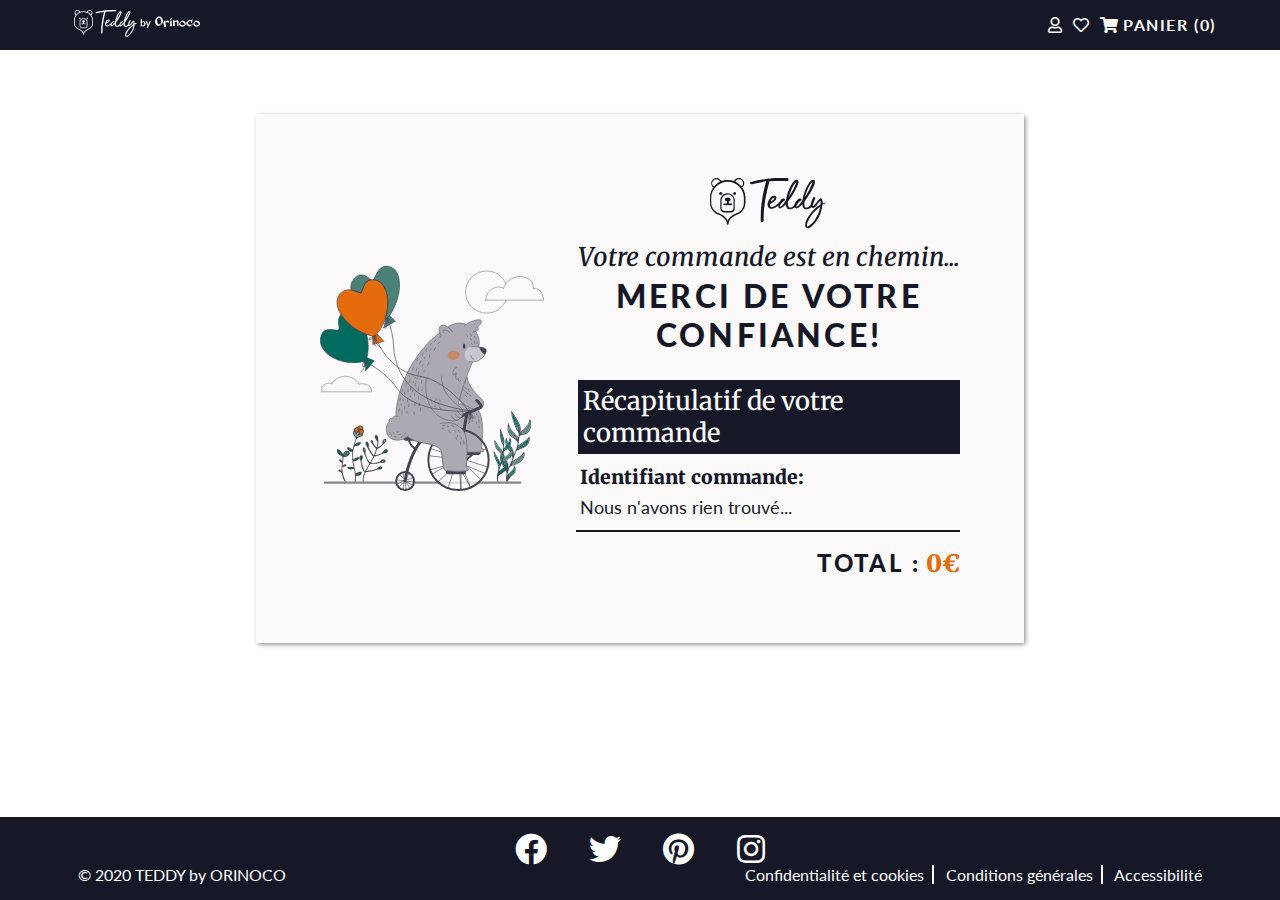
==== frontend/confirmation.html @ 415ccd25 "formulaire et page confirmation créé" ====
﻿<!doctype html>
<html lang="fr">
<head>
    <meta charset="utf-8">
    <title>Teddy by Orinoco,votre nouveau meilleur ami !</title>
    <link rel="stylesheet" href="header_footer.css">
    <link rel="stylesheet" href="style_confirmation.css">
    <link rel="icon" type="image/svg" href="img/icon.svg" />
    <link href="fontawesome-free-5.12.1-web/css/all.min.css" rel="stylesheet">
    <link href="https://fonts.googleapis.com/css2?family=Lato:wght@300;400;700;900&family=Merriweather:ital,wght@0,300;0,900;1,700&display=swap" rel="stylesheet">
</head>
<body>
    <header>
        <nav>
            <a href="Index.html"><img src="img/logo.svg" alt="logo Teddy by Orinoco" id="logo" /></a>
            <ul>
                <li><a href="panier.html"><i class="far fa-user"></i></a></li>
                <li><a href="panier.html"><i class="far fa-heart"></i></a></li>
                <li id="panier"><a href="panier.html"><i class="fas fa-shopping-cart"></i>Panier<span id="nombre_panier"></span></a></li>
            </ul>
        </nav>
    </header>
    <main>
        <article id="page_confirmation">
            <img src="img/ours_1.svg" alt="illustration ours">
            <section id="confirmation">
                <img src="img/logo_noir.svg" alt="logo Teddy en noir" />
                <h1>Votre commande est en chemin...</h1>
                <h2>Merci de votre confiance!</h2>
                <div id="recapitulatif">
                    <h3>Récapitulatif de votre commande </h3>
                    <div id="identifiant">
                        <h4>Identifiant commande:</h4>
                        <p></p>
                    </div>
                </div>
                <div id="total">
                    <p>Total :<span></span></p>
                </div>
            </section>
        </article>
    </main>
    <footer>
        <div id="reseaux_sociaux">
            <a href="lien_facebook"><i class="fab fa-facebook" aria-label="facebook"></i></a>
            <a href="lien_twitter"><i class="fab fa-twitter" aria-label="twitter"></i></a>
            <a href="lien_pinterest"><i class="fab fa-pinterest" aria-label="pinterest"></i></a>
            <a href="lien_instagram"><i class="fab fa-instagram" aria-label="instagram"></i></a>
        </div>
        <div id="conditions">
            <p>© 2020 TEDDY by ORINOCO</p>
            <div id="condition_liens">
                <a href="page_confidentialites.html">Confidentialité et cookies</a>
                <a href="page_conditions.html">Conditions générales</a>
                <a href="page_accessibilite.html">Accessibilité</a>
            </div>
        </div>
    </footer>
</body>
<script src="confirmation.js"></script>
</html>
---- frontend/header_footer.css ----
* {
    margin: 0;
    padding: 0;
    box-sizing: border-box;
}

html, body {
    height: 100%;
}

body {
    display: flex;
    flex-direction: column;
}

main {
    flex: 1 0 auto;
}

/*
    +--------+
    | HEADER |
    +--------+
*/

header {
    background-color: #161827;
    padding: 0.6em 0em 0.6em 0em;
    display: flex;
    justify-content: center;
    font-family: Lato, sans-serif;
}


nav {
    width: 90%;
    display: flex;
    flex-direction: row;
    justify-content: space-between;
}

nav i {
    color: #fbf9f9;
}

a {
    width: 11%;
 }

nav ul {
    display: flex;
    flex-direction: row;
    align-items: center;
    list-style: none;

}

nav a {
    margin-left: 0.6em;
    text-decoration: none;
    font-size: 1em;
    font-weight: bolder;
    text-transform: uppercase;
    letter-spacing: 0.1em;
    color: #fbf9f9;
    position: relative;
}

nav span {
    color: #fbf9f9;
}

nav li:last-of-type i {
    margin-right: 0.2em;
}


/*
    +--------------------------+
    | animation_soulignage_nav |
    +--------------------------+
*/

ul a::after {
    content: "";
    position: absolute;
    bottom: -0.5em;
    left: 0;
    width: 100%;
    border-bottom: 2px solid #fbf9f9;
    opacity: 0;
    transform: scaleX(0);
    transition: transform 400ms 200ms;
}

/*Je fais apparaitre la ligne*/
ul a:hover::after {
    opacity: 1;
    transform: scaleX(1);
}

nav li {
    transform: scale(1);
    transition: transform 300ms ease-in;
}

    nav li:hover {
        transform: scale(1.05);
    }



/*
    +--------+
    | FOOTER |
    +--------+
*/


footer {
    background-color: #161827;
    display: flex;
    flex-direction: column;
    align-items: center;
    padding: 1em;
    font-family: Lato, sans-serif;
}

#reseaux_sociaux {
    width: 20%;
    display: flex;
    flex-direction: row;
    justify-content: space-between;
}

    #reseaux_sociaux i {
        color: white;
        font-size: 2em;
    }

#conditions {
    width: 90%;
    display: flex;
    flex-direction: row;
    justify-content: space-between;
}


#conditions p, a {
    text-align: left;
    color: white;
    list-style: none;
    text-decoration: none;
}

#conditions a:first-of-type, #conditions a:nth-of-type(2) {
    padding-right: 0.5em;
    border-right: 2px solid white;
    margin-right: 0.5em;
}
---- frontend/style_confirmation.css ----
* {
    margin: 0;
    padding: 0;
    box-sizing: border-box;
    color: #161827;
}

main {
    display: flex;
    flex-direction: column;
    align-items: center;
}

h1 {
    width: 100%;
    color: #161827;
    font-family: "Merriweather", sans-serif;
    font-weight: 500;
    font-style: italic;
    font-size: 1.6em;
    text-align: center;
    border-left: 2px solid #fbf9f9;
    margin-bottom: 0.1em;
}

h2 {
    width: 100%;
    color: #161827;
    font-family: Lato, sans-serif;
    font-weight: 900;
    font-size: 2em;
    text-transform: uppercase;
    text-align: center;
    letter-spacing: 0.1em;
    border-left: 2px solid #fbf9f9;
    margin-bottom: 0.8em;
}

h3 {
    color: #fbf9f9;
    background-color: #161827;
    font-family: "Merriweather", sans-serif;
    font-weight: 500;
    font-size: 1.6em;
    border-left: 2px solid #fbf9f9;
    padding: 0.2em;
    margin-bottom:0.3em;
}

h4 {
    font-family: "Merriweather", sans-serif;
    font-weight: 900;
    font-size: 1.2em;
    padding: 0.2em;
}

#page_confirmation {
    width: 60%;
    display: flex;
    flex-direction: row;
    justify-content: space-between;
    background-color: #fbf9f9;
    margin: 2em;
    margin: 4em;
    padding: 4em;
    box-shadow: 0.1em 0.1em 0.3em grey;
}

#page_confirmation img {
    width: 35%;
}

section {
    width: 60%;
    display: flex;
    flex-direction: column;
    justify-content: space-between;
    align-items: center;
}

#page_confirmation section img {
    width: 30%;
    margin-bottom: 0.8em;
}

#recapitulatif {
    width: 100%;
    border-bottom: solid 2px #161827;
    margin-bottom: 1em;
}

#identifiant {
    width: 100%;
}

#identifiant p {
    width: 100%;
    font-family: "Lato", sans-serif;
    font-size: 1.1em;
    padding: 0.2em;
    margin-bottom:0.5em;
}

#total  {
    width: 100%;
}

#total p {
    font-size: 1.5em;
    font-family: "Lato", sans-serif;
    font-weight: 900;
    text-transform: uppercase;
    text-align: right;
    letter-spacing: 0.1em;
}

#total span {
    font-family: "Merriweather", sans-serif;
    font-weight: 900;
    text-transform: uppercase;
    text-align: right;
    letter-spacing: 0em;
}

.erreur {
    color: #e46c0d;
}
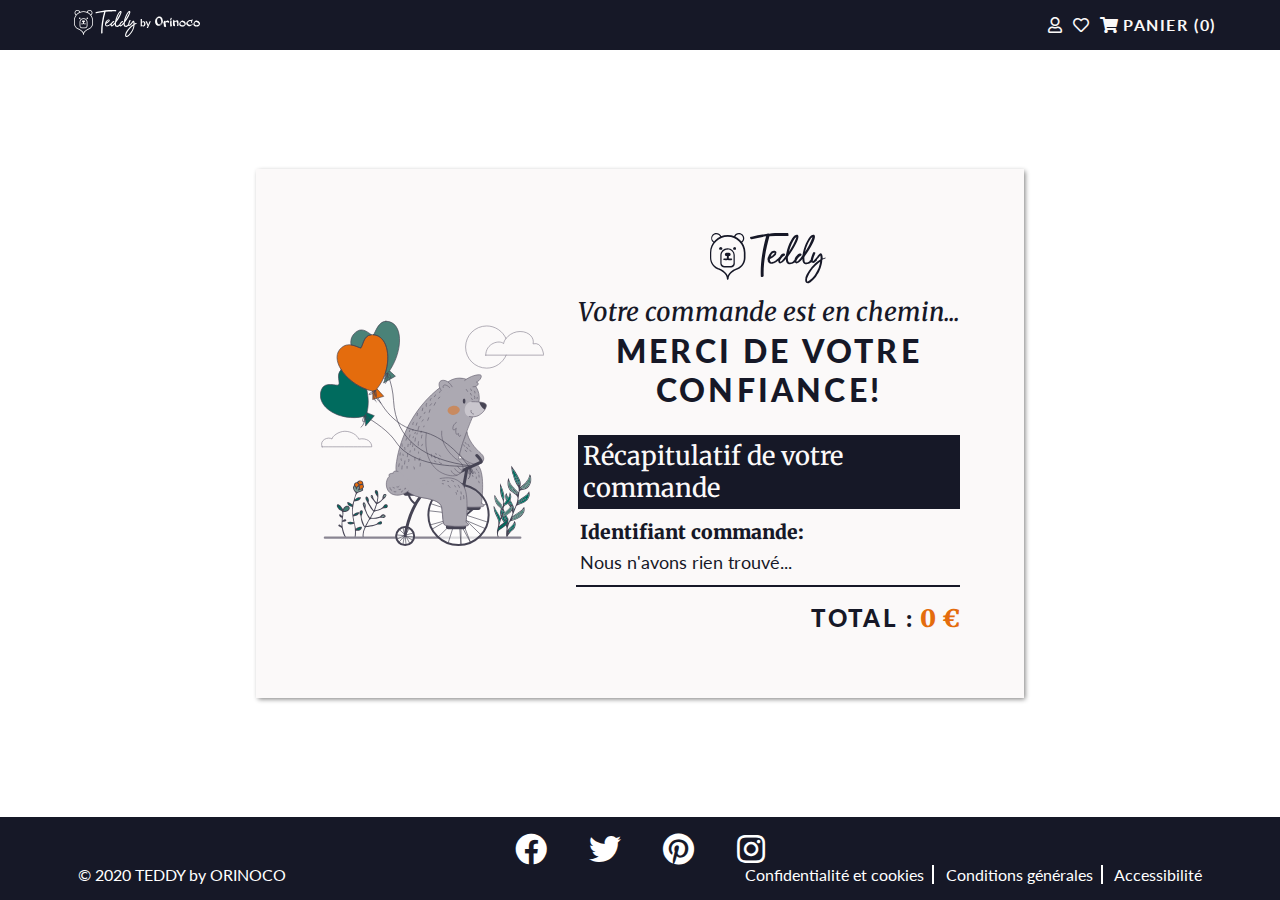
==== commit c70e2488: "ajout commentaires CSS" ====
--- a/frontend/confirmation.html
+++ b/frontend/confirmation.html
@@ -57,5 +57,6 @@
         </div>
     </footer>
 </body>
+</html>
+<script src="header.js"></script>
 <script src="confirmation.js"></script>
-</html>--- a/frontend/header_footer.css
+++ b/frontend/header_footer.css
@@ -1,3 +1,9 @@
+/*
+    +---------+
+    | GENERAL |
+    +---------+
+*/
+
 * {
     margin: 0;
     padding: 0;
@@ -30,7 +36,6 @@
     justify-content: center;
     font-family: Lato, sans-serif;
 }
-
 
 nav {
     width: 90%;
@@ -74,7 +79,6 @@
     margin-right: 0.2em;
 }
 
-
 /*
     +--------------------------+
     | animation_soulignage_nav |
@@ -94,6 +98,7 @@
 }
 
 /*Je fais apparaitre la ligne*/
+
 ul a:hover::after {
     opacity: 1;
     transform: scaleX(1);
@@ -104,18 +109,15 @@
     transition: transform 300ms ease-in;
 }
 
-    nav li:hover {
-        transform: scale(1.05);
-    }
-
-
+nav li:hover {
+    transform: scale(1.05);
+}
 
 /*
     +--------+
     | FOOTER |
     +--------+
 */
-
 
 footer {
     background-color: #161827;
@@ -133,10 +135,10 @@
     justify-content: space-between;
 }
 
-    #reseaux_sociaux i {
-        color: white;
-        font-size: 2em;
-    }
+#reseaux_sociaux i {
+    color: white;
+    font-size: 2em;
+}
 
 #conditions {
     width: 90%;
@@ -144,7 +146,6 @@
     flex-direction: row;
     justify-content: space-between;
 }
-
 
 #conditions p, a {
     text-align: left;
--- a/frontend/style_confirmation.css
+++ b/frontend/style_confirmation.css
@@ -1,3 +1,9 @@
+/*
+    +---------+
+    | G�n�ral |
+    +---------+
+*/
+
 * {
     margin: 0;
     padding: 0;
@@ -53,6 +59,18 @@
     font-size: 1.2em;
     padding: 0.2em;
 }
+
+main {
+    display: flex;
+    justify-content: center;
+    align-items: center;
+}
+
+/*
+    +-----------------+
+    | contenu message |
+    +-----------------+
+*/
 
 #page_confirmation {
     width: 60%;
@@ -122,6 +140,8 @@
     letter-spacing: 0em;
 }
 
+/*si pas de formulaire valid� prix en orange*/
+
 .erreur {
     color: #e46c0d;
 }